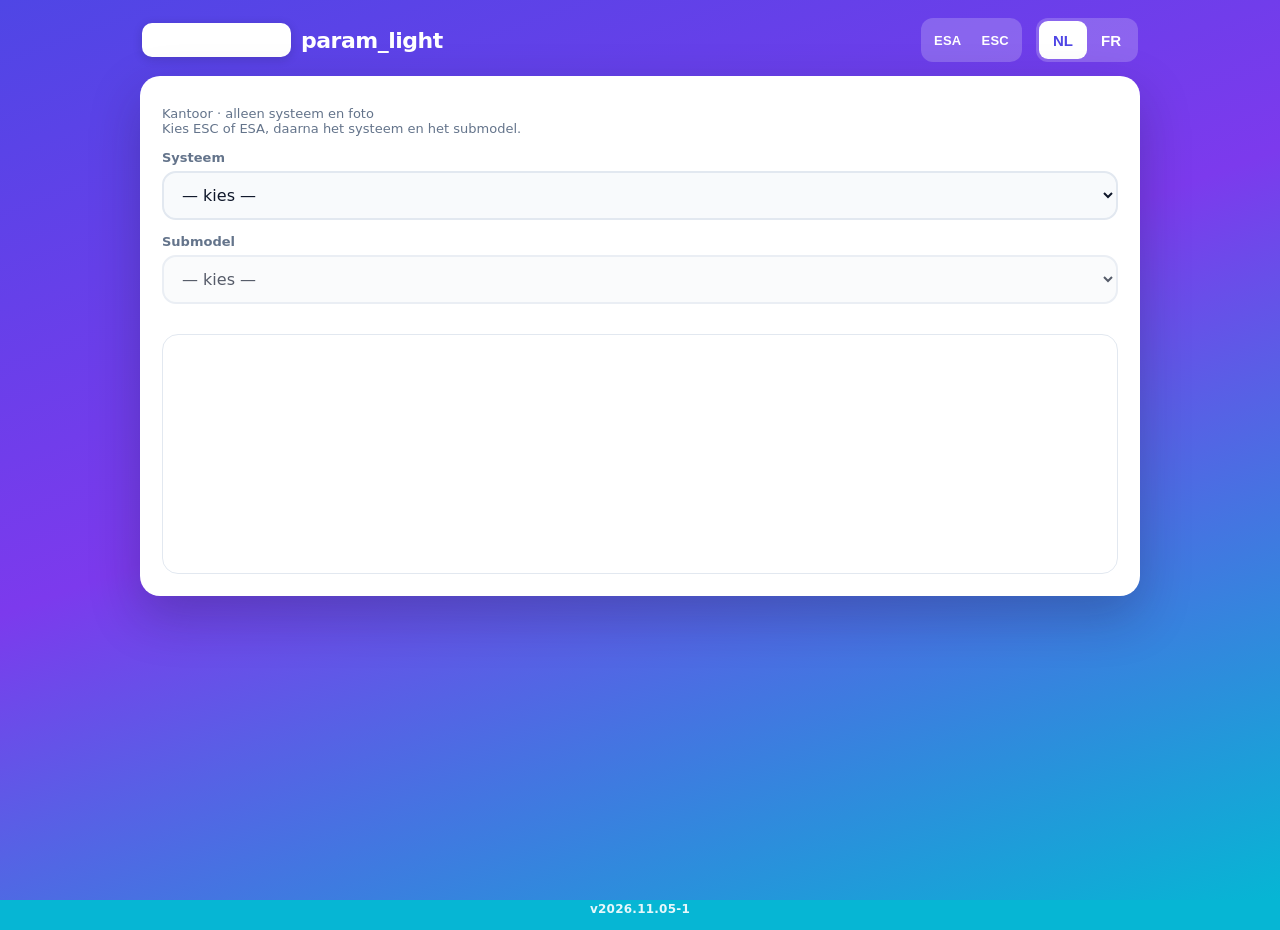
==== light/index.html @ 87117f5b "Voeg param_light toe voor het kantoor Een extra pagina onder /light/ toont ESC of ESA, het systeem, " ====
<!DOCTYPE html>
<html lang="nl">
<head>
<meta charset="utf-8">
<meta name="viewport" content="width=device-width,initial-scale=1">
<meta name="theme-color" content="#4f46e5">
<title>param_light</title>
<link rel="icon" href="../favicon.ico" sizes="any">
<link rel="apple-touch-icon" href="../icons/apple-touch-icon.png">
<link rel="stylesheet" href="../css/style.css">
</head>
<body>
<div class="app">
<header>
  <div class="hl" id="brand">
    <span class="brand" role="img" aria-label="dormakaba"><img class="bf" id="brand-logo" src="../img/logo-full.svg" width="129" height="14" alt=""><img class="bm" id="brand-mark" src="../img/logo-mark.svg" width="24" height="15" alt=""></span>
    <h1 id="title">param_light</h1>
  </div>
  <div class="hr">
    <div class="seg line" id="line" role="radiogroup" aria-label="ESA / ESC"><button type="button" role="radio" data-line="ESA" aria-checked="false">ESA</button><button type="button" role="radio" data-line="ESC" aria-checked="false">ESC</button></div>
    <div class="seg" id="seg" role="radiogroup" aria-label="NL / FR"><button type="button" data-l="nl">NL</button><button type="button" data-l="fr">FR</button></div>
  </div>
</header>
<div class="card" id="light">
  <p class="hint" id="office"></p>
  <label class="lbl" id="famLbl" for="fam"></label>
  <select id="fam"></select>
  <input id="famO" class="oth" hidden autocomplete="off">
  <div id="subRow">
    <label class="lbl" id="subLbl" for="sub"></label>
    <select id="sub"></select>
    <input id="subO" class="oth" hidden autocomplete="off">
  </div>
  <figure class="prod" id="prod"></figure>
</div>
</div>
<p class="ver" id="ver">v2026.11.05-1</p>
<script src="../js/config.js"></script>
<script src="../js/models.js"></script>
<script src="light.js"></script>
</body>
</html>
---- css/style.css ----
:root{--a:#4f46e5;--b:#06b6d4;--bg:#eef2ff;--card:#fff;--tx:#0f172a;--mu:#64748b;--r:20px}
*{box-sizing:border-box;-webkit-tap-highlight-color:transparent}
html,body{margin:0;min-height:100%}
html{background:#06b6d4}
body{font-family:-apple-system,BlinkMacSystemFont,"SF Pro Text",system-ui,Segoe UI,Roboto,sans-serif;color:var(--tx);
background:linear-gradient(160deg,#4f46e5 0%,#7c3aed 45%,#06b6d4 100%) fixed;min-height:100%;
padding:calc(env(safe-area-inset-top) + 14px) calc(env(safe-area-inset-right) + 14px) calc(env(safe-area-inset-bottom) + 14px) calc(env(safe-area-inset-left) + 14px)}
.app{max-width:600px;margin:0 auto;display:flex;flex-direction:column;min-height:calc(100vh - 28px - env(safe-area-inset-top) - env(safe-area-inset-bottom))}
header{display:flex;align-items:center;justify-content:space-between;color:#fff;margin:4px 2px 14px}
header h1{font-size:26px;margin:0;font-weight:800;letter-spacing:-.5px}
.seg{display:flex;background:rgba(255,255,255,.2);border-radius:12px;padding:3px}
.seg.line{margin-right:6px}
.seg.line button{font-size:13px;padding:8px 10px;letter-spacing:.02em}
.seg button{border:0;background:transparent;color:#fff;font-weight:700;font-size:15px;padding:8px 14px;border-radius:9px;min-height:38px;cursor:pointer}
.seg button.on{background:#fff;color:var(--a)}
.card{background:var(--card);border-radius:var(--r);box-shadow:0 20px 50px rgba(15,23,42,.25);padding:22px;overflow:hidden;position:relative}
.prog{color:#fff;font-weight:600;font-size:14px;margin:0 2px 8px;display:flex;justify-content:space-between}
.bar{height:8px;background:rgba(255,255,255,.25);border-radius:8px;overflow:hidden;margin-bottom:14px}
.bar i{display:block;height:100%;background:#fff;border-radius:8px;transition:width .35s ease}
.q{font-size:22px;font-weight:750;margin:0 0 16px;line-height:1.25}
.num{display:inline-flex;width:34px;height:34px;border-radius:50%;align-items:center;justify-content:center;background:linear-gradient(135deg,var(--a),var(--b));color:#fff;font-weight:800;margin-bottom:12px}
input,textarea{width:100%;font:inherit;font-size:17px;padding:14px 16px;border:2px solid #e2e8f0;border-radius:14px;background:#f8fafc;color:var(--tx);outline:none;transition:border .2s,box-shadow .2s}
input:focus,textarea:focus{border-color:var(--a);box-shadow:0 0 0 4px rgba(79,70,229,.15);background:#fff}
input::placeholder,textarea::placeholder{color:#94a3b8;opacity:1}
textarea{min-height:52px;resize:none;overflow:hidden;line-height:1.45;font-size:17px}
textarea::placeholder{font-size:14px;line-height:1.35}
.btns{display:flex;gap:10px;margin-top:16px}
.btn{flex:1;border:0;border-radius:14px;font-size:17px;font-weight:700;padding:16px;min-height:54px;cursor:pointer;transition:transform .1s,opacity .2s}
.btn:active{transform:scale(.97)}.btn:disabled{opacity:.4}
.pri{background:linear-gradient(135deg,var(--a),#7c3aed);color:#fff;box-shadow:0 8px 20px rgba(79,70,229,.35)}
.sec{background:#e2e8f0;color:var(--tx)}
.ok{background:linear-gradient(135deg,#10b981,#059669);color:#fff;box-shadow:0 8px 20px rgba(16,185,129,.35)}
.slide-in-r{animation:inR .32s ease}.slide-in-l{animation:inL .32s ease}
@keyframes inR{from{transform:translateX(40px);opacity:0}to{transform:none;opacity:1}}
@keyframes inL{from{transform:translateX(-40px);opacity:0}to{transform:none;opacity:1}}
.start h2{margin:0 0 6px;font-size:22px}.start p{color:var(--mu);margin:0 0 18px}
.wstep{font-size:12px;font-weight:800;color:var(--a);letter-spacing:.04em;margin:0 0 8px}
.batban{margin:0 0 14px}.batban .big{display:flex;flex-direction:column;align-items:center;text-align:center;margin-top:0}.batban .big small{display:block;margin-top:4px;font-size:14px;font-weight:650;opacity:.9}.batban .hint{margin-top:8px}
.big{display:block;width:100%;margin:10px 0;text-align:left;font-size:19px;padding:20px}
.big small{display:block;font-weight:500;opacity:.8;font-size:14px;margin-top:2px}
pre{white-space:pre-wrap;word-wrap:break-word;font:inherit;font-size:15px;line-height:1.5;margin:0;background:#f8fafc;border-radius:14px;padding:16px;max-height:60vh;overflow:auto}
.disc{font-size:11px;color:var(--mu);font-style:italic}
.note{font-size:13px;color:var(--mu);margin-top:10px}
.load{display:flex;align-items:center;gap:10px;color:var(--mu);padding:30px 0;justify-content:center}
.spin{width:22px;height:22px;border:3px solid #e2e8f0;border-top-color:var(--a);border-radius:50%;animation:sp 1s linear infinite}
@keyframes sp{to{transform:rotate(360deg)}}
.check{width:80px;height:80px;border-radius:50%;background:linear-gradient(135deg,#10b981,#059669);color:#fff;font-size:44px;display:flex;align-items:center;justify-content:center;margin:10px auto 16px}
.center{text-align:center}
.edit{background:none;border:0;color:var(--a);font-weight:700;font-size:15px;padding:8px 0;cursor:pointer}
.list{margin:0 0 6px;padding:0;list-style:none}.list li{border-bottom:1px solid #eef2f7;padding:10px 0;display:flex;justify-content:space-between;gap:10px}
.list b{display:block;font-size:13px;color:var(--mu)}.list span{white-space:pre-wrap;word-break:break-word}
.err{background:#fef2f2;color:#b91c1c;border:1px solid #fecaca;border-radius:12px;padding:12px;margin-top:10px;font-size:14px;font-weight:600}
.tr{display:block;color:#4f46e5;font-size:14px;margin-top:4px;white-space:pre-wrap}
.reset{display:block;width:100%;margin-top:12px;background:#fff1f2;color:#be123c;border:2px solid #fecdd3}
.hint{font-size:13px;color:var(--mu);margin-top:8px}
.tip{display:flex;align-items:flex-start;gap:8px;margin:0 2px 12px;padding:10px 6px 10px 12px;background:rgba(255,255,255,.94);color:var(--tx);border-radius:14px;box-shadow:0 8px 24px rgba(15,23,42,.15);font-size:13px;line-height:1.4}
.tip[hidden]{display:none}
.tip p{margin:0;flex:1}
.tip button{flex:none;border:0;background:transparent;color:var(--mu);font-size:22px;line-height:1;width:36px;height:36px;padding:0;cursor:pointer;border-radius:10px}
a.btn{display:flex;align-items:center;justify-content:center;text-align:center;text-decoration:none}
/* ---- Onderhoud_Entretien additions ---- */
h1#title{font-size:22px}
.lbl{display:block;font-size:13px;font-weight:700;color:var(--mu);margin:14px 0 6px}
.tog{display:flex;gap:8px;margin:4px 0 14px}
.tog button{flex:1;border:2px solid #e2e8f0;background:#f8fafc;color:var(--mu);border-radius:14px;font-size:17px;font-weight:800;padding:14px;min-height:54px;cursor:pointer}
.tog button.y.on{background:linear-gradient(135deg,#10b981,#059669);border-color:#059669;color:#fff}
.tog button.n.on{background:linear-gradient(135deg,#ef4444,#dc2626);border-color:#dc2626;color:#fff}
.fixed{background:#fff7ed;border:1px solid #fed7aa;color:#9a3412;border-radius:12px;padding:12px;font-weight:600;margin:6px 0}
.photos{display:flex;flex-wrap:wrap;gap:8px;margin-top:10px}
.photos figure{margin:0;position:relative;width:96px}
.photos img{width:96px;height:96px;object-fit:cover;border-radius:10px;display:block;background:#e2e8f0}
.photos figcaption{font-size:10px;color:var(--mu);word-break:break-all}
.photos .del{position:absolute;top:2px;right:2px;border:0;background:rgba(15,23,42,.7);color:#fff;border-radius:50%;width:26px;height:26px;cursor:pointer}
.file{display:flex;align-items:center;justify-content:center;gap:6px;cursor:pointer}
.file input{display:none}
.opt{display:flex;flex-direction:column;gap:8px;max-height:40vh;overflow:auto;margin-bottom:6px}
.opt button{text-align:left;border:2px solid #e2e8f0;background:#f8fafc;border-radius:12px;padding:12px 14px;font-size:16px;font-weight:700;cursor:pointer;color:var(--tx)}
.opt button.on{border-color:var(--a);background:#eef2ff}
.opt small{display:block;font-weight:500;color:var(--mu);font-size:12px}
.pre{display:flex;align-items:stretch}
.pre span{display:flex;align-items:center;padding:0 12px;background:#e2e8f0;border-radius:14px 0 0 14px;font-weight:800}
.pre input{border-radius:0 14px 14px 0}
.small{font-size:13px;background:none;border:0;color:var(--a);font-weight:700;cursor:pointer;padding:10px 0;display:block;margin:10px auto 0}
.dos{border:1px solid #e2e8f0;border-radius:14px;padding:12px;margin:10px 0}
.dos h3{margin:0 0 6px;font-size:17px;display:flex;justify-content:space-between;align-items:center;gap:8px}
.badge{display:inline-block;font-size:12px;font-weight:800;border-radius:8px;padding:3px 8px}
.badge.g{background:#d1fae5;color:#065f46}.badge.r{background:#fee2e2;color:#991b1b}
.res{list-style:none;margin:0;padding:0;font-size:14px}
.res li{padding:5px 0;border-bottom:1px solid #f1f5f9}
.res .r{color:#b91c1c;font-weight:700}.res .g{color:#047857}
.res em{display:block;color:var(--mu);font-size:13px;white-space:pre-wrap}
.stack .btn{display:block;width:100%;margin:10px 0}
.okmsg{background:#ecfdf5;color:#065f46;border:1px solid #a7f3d0;border-radius:12px;padding:12px;margin-top:10px;font-size:14px;font-weight:600}
.modal{position:fixed;inset:0;background:rgba(15,23,42,.55);display:flex;align-items:center;justify-content:center;padding:20px;z-index:50}
.modal[hidden]{display:none}
.modal .card{max-width:420px;width:100%}
.modal p{font-size:18px;font-weight:700;line-height:1.35;margin:0 0 8px}
.obx{margin:0 2px 10px;padding:8px 12px;border-radius:12px;font-size:13px;font-weight:700;background:rgba(255,255,255,.94);display:flex;align-items:center;gap:8px;justify-content:space-between}
.obx[hidden]{display:none}.obx.wait{color:#9a3412}.obx.ok{color:#065f46}
.obx button{border:0;background:#fff7ed;color:#9a3412;font-weight:800;border-radius:8px;padding:6px 10px;cursor:pointer}
/* Per-screen help */
.hr{display:flex;align-items:center;gap:8px}
.help{flex:none;width:40px;height:40px;border-radius:50%;border:2px solid rgba(255,255,255,.55);background:rgba(255,255,255,.18);color:#fff;font-size:19px;font-weight:800;line-height:1;padding:0;cursor:pointer}
.help:active{background:rgba(255,255,255,.35)}
.modal .card.hlp{max-height:calc(100vh - 40px);max-height:calc(100dvh - 40px);overflow-y:auto;-webkit-overflow-scrolling:touch;padding-top:16px}
.hlp .hh{display:flex;align-items:center;justify-content:space-between;gap:8px;margin-bottom:6px}
.hlp h2{margin:0;font-size:20px}.hlp h3{margin:14px 0 4px;font-size:15px;color:var(--a)}
.hlp .hx{border:0;background:#f1f5f9;color:var(--mu);font-size:22px;width:40px;height:40px;border-radius:50%;cursor:pointer;flex:none}
.hlp p{font-size:15px;font-weight:500;line-height:1.45;margin:0 0 6px}
.hlp ul,.hlp ol{overflow-wrap:anywhere;margin:0 0 6px;padding-left:20px;font-size:15px;line-height:1.45}.hlp li{margin:3px 0}
/* dormakaba logo (top-left). White chip keeps the blue word mark + red symbol legible on the gradient.
   header.bc = compact: only the red symbol (set by JS when the full logo would collide, forced below 360px).
   header.bt/.bt2/.bt3 = slightly smaller title, only when needed to keep it on one line next to the symbol. */
header{gap:10px}
.hl{display:flex;align-items:center;gap:10px;min-width:0}
.hl h1{min-width:0;overflow:hidden;text-overflow:ellipsis}
.brand{flex:none;display:inline-flex;align-items:center;height:34px;padding:0 10px;background:#fff;border-radius:10px;box-shadow:0 2px 10px rgba(15,23,42,.18)}
.brand img{display:block}
.brand .bf{height:14px;width:auto}
.brand .bm{display:none;width:24px;height:auto}
header.bc .brand{padding:0 6px}
header.bc .brand .bf{display:none}
header.bc .brand .bm{display:block}
header.bt #title{font-size:22px}
header.bt2 #title{font-size:19px}
header.bt3 #title{font-size:17px}
@media (max-width:359px){header,.hl{gap:6px}header .brand{height:30px;padding:0 5px;border-radius:9px}header .brand .bf{display:none}header .brand .bm{display:block;width:20px}header .seg button{padding:8px 11px}}
/* ---- ESC_tool additions (desktop first, responsive) ---- */
.app{max-width:1000px}
.set{flex:none;height:40px;border-radius:20px;border:2px solid rgba(255,255,255,.55);background:rgba(255,255,255,.18);color:#fff;font-size:18px;padding:0 10px;cursor:pointer}
.set[hidden]{display:none}
select{width:100%;font:inherit;font-size:16px;padding:12px 14px;border:2px solid #e2e8f0;border-radius:14px;background:#f8fafc;color:var(--tx);outline:none}
select:focus{border-color:var(--a);box-shadow:0 0 0 4px rgba(79,70,229,.15);background:#fff}
input{font-size:16px;padding:12px 14px}
.oth{margin-top:8px}.oth[hidden]{display:none}
.grid{display:grid;grid-template-columns:minmax(0,1.35fr) minmax(0,1fr);gap:28px}
.two{display:grid;grid-template-columns:1fr 1fr;gap:14px}
.side{display:flex;flex-direction:column}
.underphoto{margin-top:12px}
.underphoto .btn{max-width:none;width:100%}
.prod{margin:30px 0 0;border:1px solid #e2e8f0;border-radius:16px;padding:14px;text-align:center;min-height:240px;display:flex;flex-direction:column;align-items:center;justify-content:center;background:#fff}
.prod img{max-width:100%;max-height:300px;object-fit:contain}
.prod figcaption{margin-top:8px;font-weight:800;font-size:15px}
.prod .ex{display:block;font-weight:600;font-size:12px;color:#b45309;font-style:italic}
.prod .desc{display:block;font-weight:500;font-size:12.5px;color:var(--mu);margin-top:4px;line-height:1.35}
.noimg{color:var(--mu);font-size:13px}
.drop{display:flex;align-items:center;justify-content:center;min-height:74px;border:2px dashed #c7d2fe;border-radius:14px;background:#f8fafc;color:var(--mu);font-size:14px;padding:12px;text-align:center;cursor:pointer;word-break:break-all}
.drop.over{border-color:var(--a);background:#eef2ff}
.drop input{display:none}.drop b{color:var(--tx)}
.now{font-weight:700;padding:6px 2px}
code{background:#f1f5f9;border-radius:6px;padding:1px 6px;font-size:13px;word-break:break-all}
.narrow{max-width:520px;margin:0 auto}
.wosel{display:flex;align-items:center;gap:10px;border:2px solid var(--a);background:#eef2ff;border-radius:12px;padding:10px 12px;margin:6px 0 4px}
.wosel b{display:block;font-size:17px;word-break:break-all}.wosel small{display:block;color:var(--mu);font-size:12px}
.found .btns{margin-top:10px}.found .btn{flex:none;padding:10px 16px;min-height:42px;font-size:15px}
.pre-line{white-space:pre-line;overflow-wrap:anywhere}
.list .del span b{color:#b91c1c}
h3.sub{font-size:15px;margin:16px 0 4px}
.btns .btn{max-width:360px;margin-left:auto}
.btns .btn:first-child{margin-left:0}
@media (max-width:760px){
  .grid{grid-template-columns:1fr;gap:0}
  .side{order:-1}.prod{margin:4px 0 6px;min-height:0}.prod img{max-height:180px}
  .btns .btn{max-width:none}
}

@media (max-width:420px){ .two{grid-template-columns:1fr;gap:0} .seg button{padding:8px 10px} }
/* logo slot without files: clearly marked placeholder */
.logo-missing .brand img{display:none}
.logo-missing .brand{border:2px dashed #e5002b;min-width:90px;justify-content:center}
.logo-missing .brand::after{content:"LOGO";font-size:11px;font-weight:800;color:#e5002b;letter-spacing:1px}
/* serial/order info icon + example-photo popover */
.lblrow{display:flex;align-items:center;gap:6px}
.lblrow .lbl{margin-right:0}
.info{flex:none;border:0;background:none;color:var(--a);font-size:17px;line-height:1;width:26px;height:26px;margin-top:8px;border-radius:50%;cursor:pointer;padding:0}
.info:hover,.info:focus-visible,.info[aria-expanded=true]{background:#eef2ff;outline:2px solid #c7d2fe}
.numtip{position:fixed;z-index:40;background:#fff;border-radius:14px;box-shadow:0 18px 44px rgba(15,23,42,.32);padding:12px;width:min(680px,calc(100vw - 16px));overflow-y:auto;border:1px solid #e2e8f0}
.numtip[hidden]{display:none}
.nt-h{margin:0 0 8px;font-weight:800;font-size:14px}
.nt-g{display:grid;grid-template-columns:1fr 1fr;gap:12px}
.nt-g figure{margin:0}
.nt-g img{width:100%;max-width:320px;display:block;border-radius:8px;cursor:zoom-in;border:1px solid #e2e8f0}
.nt-g figcaption{font-size:12.5px;color:var(--tx);margin-top:6px;line-height:1.35}
@media (max-width:620px){.nt-g{grid-template-columns:1fr}.nt-g img{max-width:none}}
.modal .card.big-img{max-width:min(1000px,96vw);max-height:96vh;overflow:auto;padding:12px}
.big-img .hh{display:flex;justify-content:flex-end}
.big-img .hx{border:0;background:#f1f5f9;color:var(--mu);font-size:22px;width:40px;height:40px;border-radius:50%;cursor:pointer}
.big-img img{width:100%;display:block;border-radius:8px}
.big-img .cap{font-size:15px;font-weight:600;margin:8px 0 0}
/* existing-dossier search (style of the Onderhoud_Entretien WO search) */
.srch{margin:-4px 0 14px;padding:12px 14px 14px;border:2px solid #e2e8f0;border-radius:16px;background:#f8fafc}
.srow{display:flex;align-items:center;gap:10px}
.srow .lbl{margin:0;flex:1;font-size:14px;color:var(--tx)}
.scount{font-size:12px;color:var(--mu)}
.srow .small{margin:0;padding:6px 0}
#dq{margin-top:8px;padding:11px 14px;font-size:16px;border-radius:12px;background:#fff}
.wolist{margin-top:6px;max-height:250px;overflow-y:auto;overscroll-behavior:contain;border:2px solid #e2e8f0;border-radius:12px;background:#fff}
.wolist button{display:flex;width:100%;justify-content:space-between;align-items:center;gap:8px;border:0;border-bottom:1px solid #eef2f7;background:#fff;padding:6px 14px;min-height:48px;font-size:15px;text-align:left;cursor:pointer;color:var(--tx)}
.wolist button:last-child{border-bottom:0}
.wolist button:hover{background:#f5f7ff}
.wolist button small{color:var(--mu);font-size:12px;white-space:nowrap}
.wolist button span small{display:block;white-space:normal}
.wolist button.on{background:#eef2ff;box-shadow:inset 4px 0 0 var(--a)}
.wolist b{word-break:break-all}
.wohint{margin:0;padding:14px;text-align:center}
.dselbox .wosel{margin:0;justify-content:space-between}
.dselbox .wosel small{margin-left:20px}
.wosel button{border:0;background:#fff;color:var(--a);font-weight:800;border-radius:10px;padding:10px 12px;min-height:44px;cursor:pointer;flex:none}
.exf{margin-top:12px;border:1px solid #e2e8f0;border-radius:12px;padding:10px 12px;background:#fff}
.exf b{font-size:13px;color:var(--mu)}
.exf li{word-break:break-all}
.xg{margin-top:8px}.xgh{display:inline-block;font-weight:800;font-size:13px;color:var(--a);background:#eef2ff;border-radius:6px;padding:2px 8px}
.xgh small{color:var(--mu);font-weight:600}
/* Help sub-sections with numbered steps */
.hlp h4.hs{margin:16px 0 4px;padding-top:12px;border-top:1px solid #e2e8f0;font-size:16px;color:var(--tx)}
.hlp ol{padding-left:24px}.hlp ol li{padding-left:2px}
/* Search toggle (existing dossiers hidden until 🔍 is clicked) */
.fh{display:flex;align-items:flex-start;justify-content:space-between;gap:10px;margin-bottom:16px}
.fh .q{margin:0}
.stog{flex:none;display:inline-flex;align-items:center;gap:6px;border:2px solid #e2e8f0;background:#f8fafc;color:var(--a);font:inherit;font-size:14px;font-weight:700;border-radius:12px;padding:6px 12px;min-height:40px;cursor:pointer}
.stog:hover{border-color:#c7d2fe}
.stog.on{background:#eef2ff;border-color:var(--a)}
.srch[hidden],.dselbox:empty{display:none}
.dselbox{margin:-4px 0 14px}
.srow .sx{flex:none;border:0;background:#e2e8f0;color:var(--mu);font-size:18px;line-height:1;width:34px;height:34px;border-radius:50%;cursor:pointer}
@media (max-width:440px){.stog .stl{display:none}.stog{padding:6px 10px}}
/* Offline badge (header), update banner, toast */
.offb{position:relative;flex:none;display:inline-flex;align-items:center;gap:5px;height:30px;padding:0 10px;border-radius:15px;background:#fff7ed;color:#9a3412;border:2px solid #fdba74;font-size:13px;font-weight:800;cursor:help;outline:none}
.offb::before{content:"";width:8px;height:8px;border-radius:50%;background:#ea580c}
.offb[hidden]{display:none}
.offtip{position:absolute;top:calc(100% + 8px);right:0;z-index:45;width:max-content;max-width:min(280px,80vw);background:#0f172a;color:#fff;font-size:12.5px;font-weight:600;line-height:1.35;padding:7px 10px;border-radius:8px;box-shadow:0 8px 20px rgba(15,23,42,.3);opacity:0;visibility:hidden;transition:opacity .15s;pointer-events:none;white-space:normal}
.offb:hover .offtip,.offb:focus .offtip,.offb:focus-visible .offtip{opacity:1;visibility:visible}
.updb{position:fixed;right:calc(16px + env(safe-area-inset-right));bottom:calc(16px + env(safe-area-inset-bottom));z-index:60;display:flex;align-items:center;gap:12px;max-width:calc(100vw - 24px);background:#0f172a;color:#fff;border-radius:14px;padding:10px 10px 10px 16px;box-shadow:0 14px 34px rgba(15,23,42,.4);font-size:14px;font-weight:700}
.updb[hidden]{display:none}
.updb button{flex:none;border:0;border-radius:10px;background:#fff;color:var(--a);font:inherit;font-weight:800;padding:8px 14px;min-height:38px;cursor:pointer}
.toast{position:fixed;left:50%;bottom:calc(20px + env(safe-area-inset-bottom));transform:translate(-50%,10px);z-index:55;background:rgba(6,95,70,.95);color:#fff;border-radius:12px;padding:9px 16px;font-size:13.5px;font-weight:700;box-shadow:0 10px 26px rgba(15,23,42,.3);opacity:0;transition:opacity .3s,transform .3s;pointer-events:none;max-width:calc(100vw - 24px)}
.toast.on{opacity:1;transform:translate(-50%,0)}.toast[hidden]{display:none}
@media (max-width:600px){.updb{left:12px;right:12px;justify-content:space-between}}
/* narrow screens: only the orange dot; the word "Offline" moves into the tooltip (tap/focus shows it) */
@media (max-width:520px){.offb{width:30px;padding:0;justify-content:center}.offb #offT{position:absolute;width:1px;height:1px;overflow:hidden;clip:rect(0 0 0 0);white-space:nowrap}
.offtip{position:fixed;top:calc(env(safe-area-inset-top) + 64px);left:12px;right:12px;width:auto;max-width:none}.offtip::before{content:attr(data-l) " – ";font-weight:800}}
.btn.latest{width:100%;margin-top:8px;min-height:44px;font-size:14px}
.latestbox small{display:block;color:var(--mu);margin-top:8px}
.latestbox .btns{margin-top:8px}
.who{font-size:13px;color:var(--mu);margin:-6px 0 8px}.linkb{background:none;border:0;color:var(--a);font-weight:700;cursor:pointer;padding:4px;text-decoration:underline}
.src{margin-top:12px;border:1px solid #e2e8f0;border-radius:14px;padding:10px 12px;background:#f8fafc}
#srcBody[hidden]{display:none}
#srcTog{width:100%;justify-content:center;margin:0 0 8px}
.src .list li{align-items:center}
.src small{display:block;color:var(--mu);font-weight:500;word-break:break-all}
.src .srca{flex:none;border:0;border-radius:10px;background:#e2e8f0;color:var(--tx);font-weight:800;font-size:13px;padding:8px 12px;min-height:40px;cursor:pointer}
.src .srca.ok{background:#d1fae5;color:#065f46;box-shadow:none}
.ioshint{background:#eff6ff;border:1px solid #bfdbfe;color:#1e3a8a;border-radius:12px;padding:12px;margin-top:8px;font-size:13px;font-weight:600;line-height:1.4}
.ver{margin:16px 0 0;text-align:center;color:rgba(255,255,255,.9);font-size:12px;font-weight:800;letter-spacing:.02em}
.smx{margin:8px 0 4px}
.scan{width:100%;background:#fff;color:var(--a);border:2px solid #c7d2fe;box-shadow:none}
.scan small{display:block;color:var(--mu);font-weight:650;margin-top:2px}
.ocrbar{height:8px;background:#e2e8f0;border-radius:8px;overflow:hidden;margin:12px 0}
.ocrbar i{display:block;height:100%;width:0;background:linear-gradient(90deg,var(--a),var(--b));transition:width .2s linear}
.smxfields label{display:block;margin-top:12px}
.smxfields label small{display:block;font-weight:650;color:var(--mu)}
.smxfields textarea{min-height:52px}
.brw{background:#fff7ed;border:2px solid #fb923c;border-radius:16px;padding:14px 18px;margin:0 auto 14px;max-width:900px;color:#7c2d12;font-size:14px}.brw h3{margin:0 0 6px;font-size:17px}.brw ol{margin:6px 0 6px 20px;padding:0}.brw code{user-select:all;background:#fff;padding:2px 6px;border-radius:6px}.brwB{display:flex;gap:10px;flex-wrap:wrap}
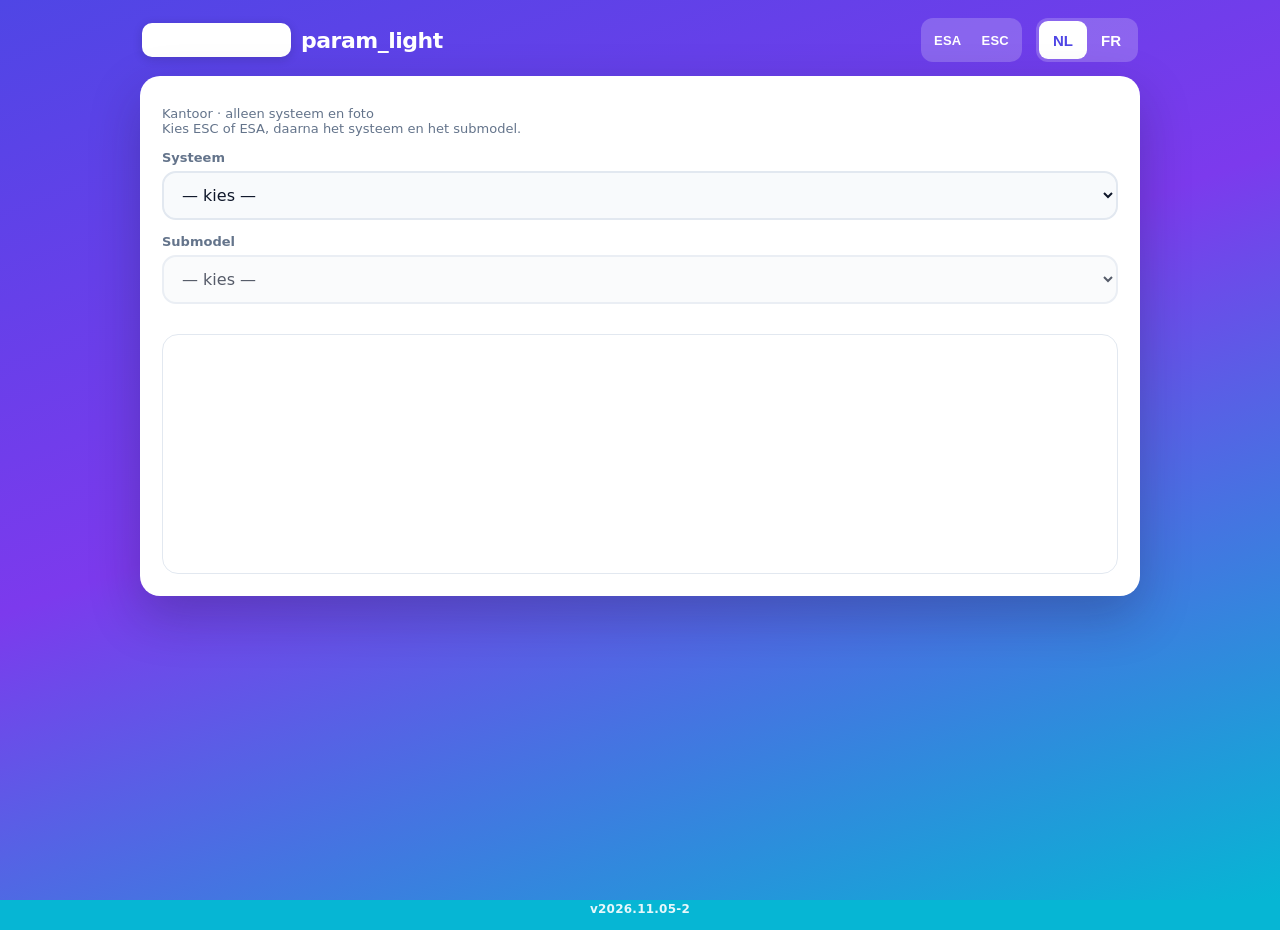
==== commit 49de32a3: "Toon Automatiktüren alleen in param_light ESA op de kantoorpagina krijgt de brochurefamilies met fot" ====
--- a/light/index.html
+++ b/light/index.html
@@ -34,7 +34,7 @@
   <figure class="prod" id="prod"></figure>
 </div>
 </div>
-<p class="ver" id="ver">v2026.11.05-1</p>
+<p class="ver" id="ver">v2026.11.05-2</p>
 <script src="../js/config.js"></script>
 <script src="../js/models.js"></script>
 <script src="light.js"></script>
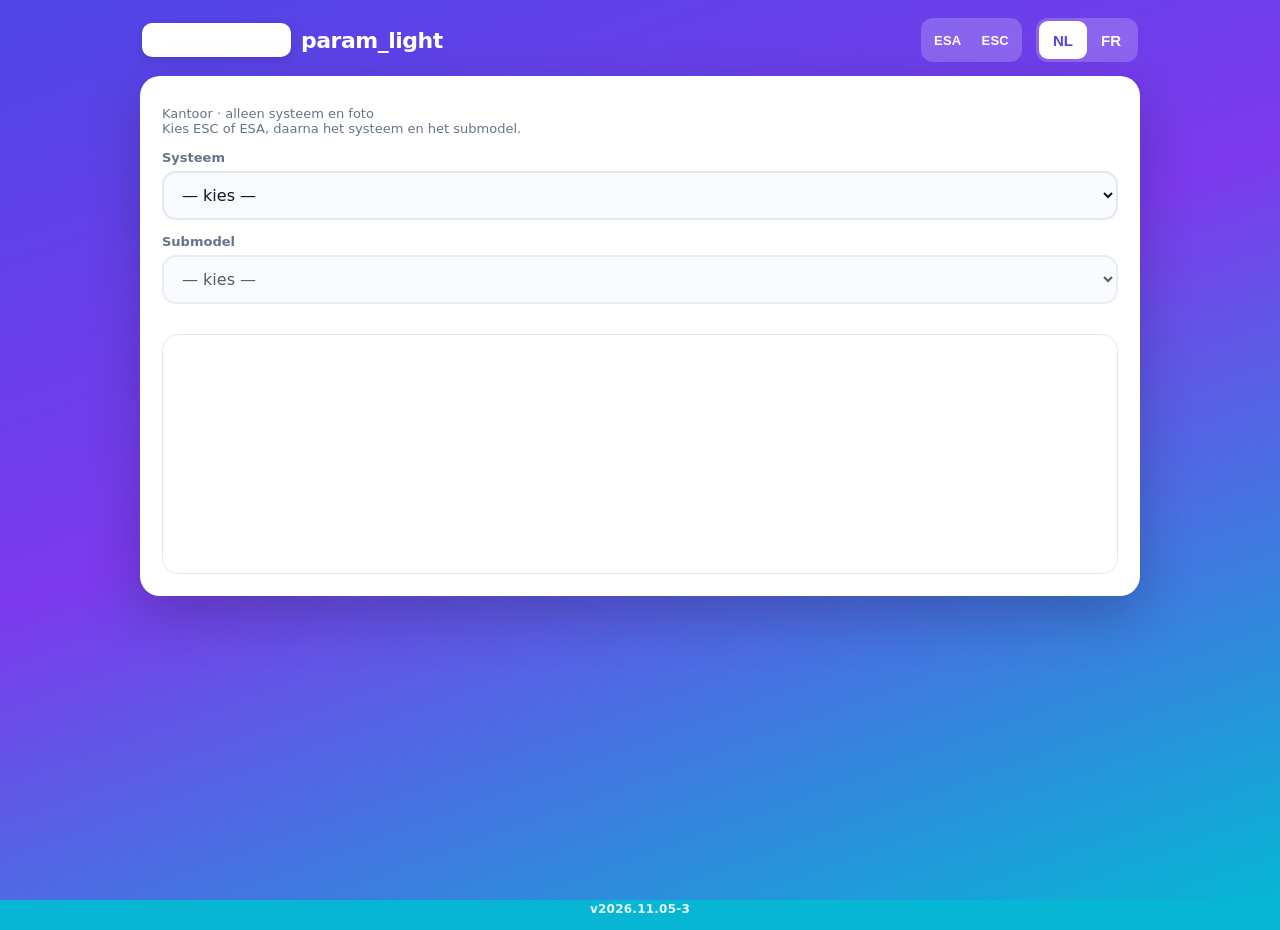
==== commit 6182fd5e: "Beperk param_light ESA tot KTV, KTC, MAGNEO en BST ED, ST, TST en de extra ES-brochurevarianten gaan" ====
--- a/light/index.html
+++ b/light/index.html
@@ -34,7 +34,7 @@
   <figure class="prod" id="prod"></figure>
 </div>
 </div>
-<p class="ver" id="ver">v2026.11.05-2</p>
+<p class="ver" id="ver">v2026.11.05-3</p>
 <script src="../js/config.js"></script>
 <script src="../js/models.js"></script>
 <script src="light.js"></script>
